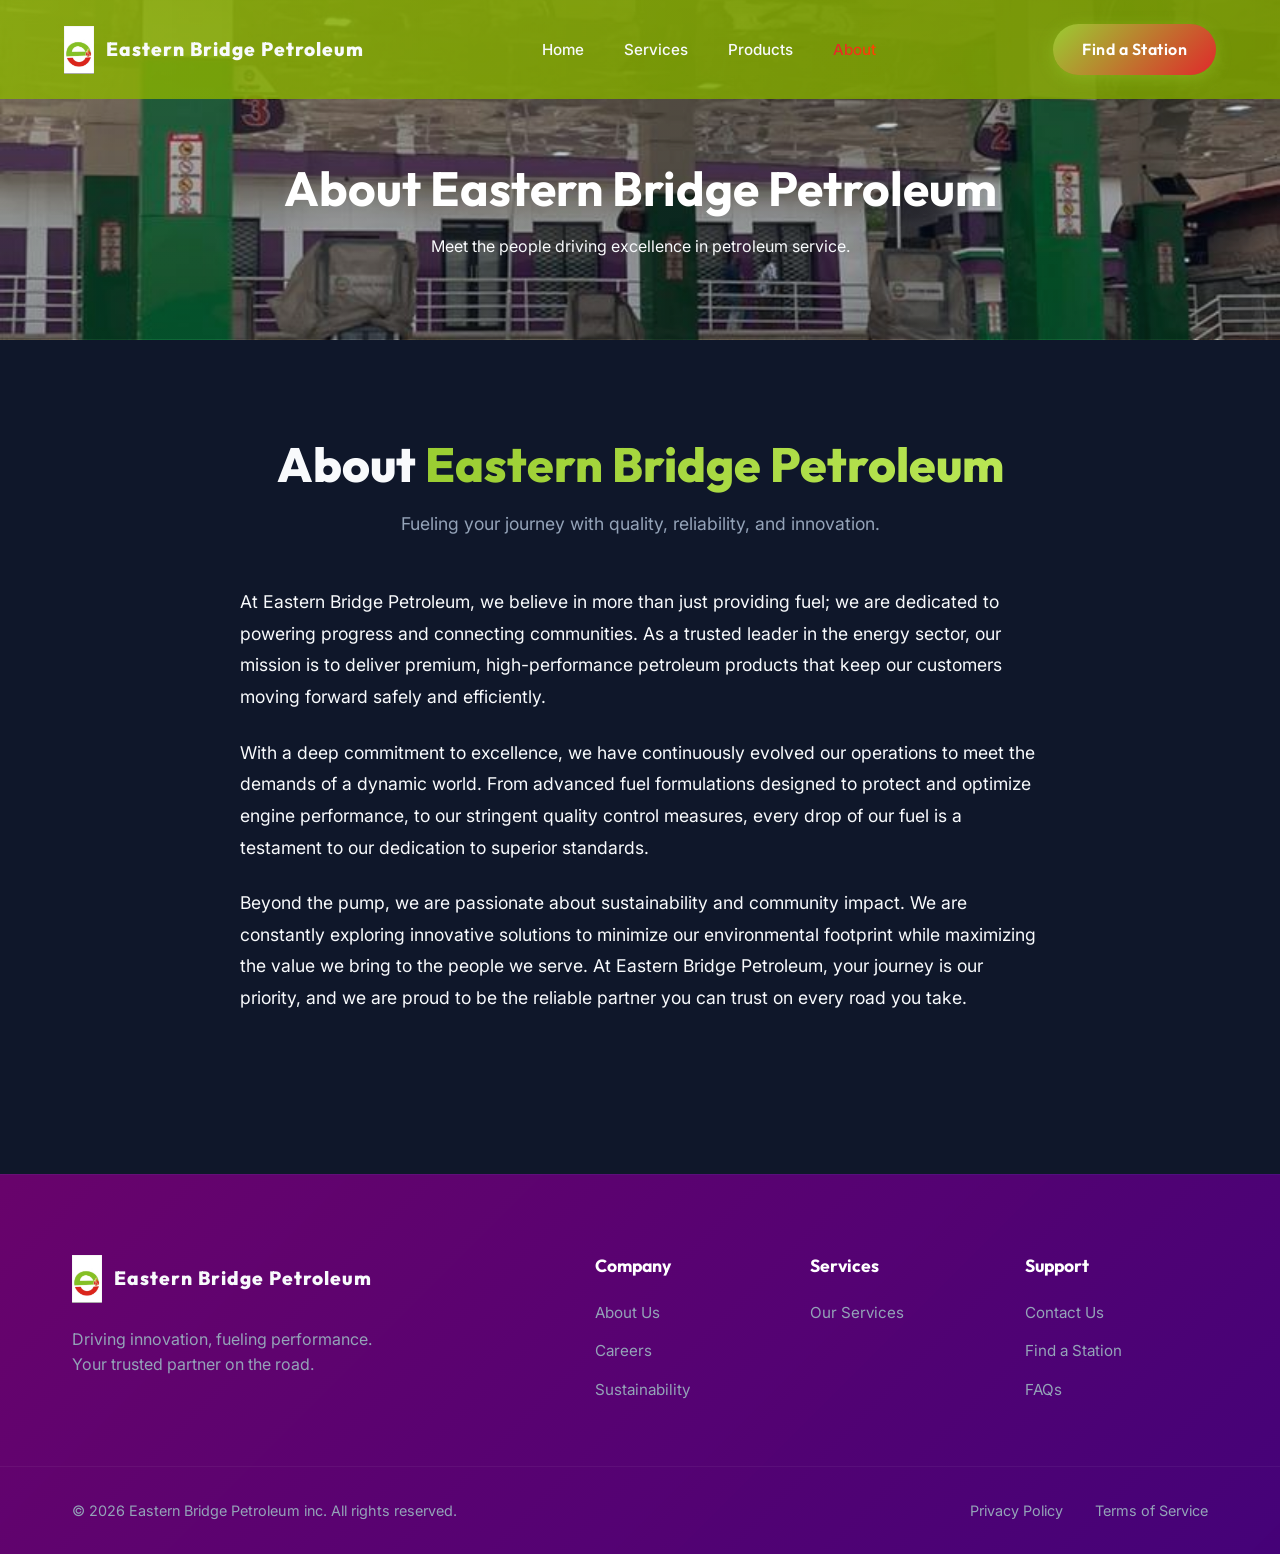
==== about.html @ cb511a56 "Initial commit for Eastern Bridge Petroleum website" ====
<!DOCTYPE html>
<html lang="en">
<head>
    <meta charset="UTF-8">
    <meta name="viewport" content="width=device-width, initial-scale=1.0">
    <title>About Us | Eastern Bridge Petroleum</title>
    <meta name="description" content="Meet the owner and core team of Eastern Bridge Petroleum.">
    <link rel="stylesheet" href="styles.css">
    <link rel="preconnect" href="https://fonts.googleapis.com">
    <link rel="preconnect" href="https://fonts.gstatic.com" crossorigin>
    <link href="https://fonts.googleapis.com/css2?family=Outfit:wght@300;400;600;800&family=Inter:wght@400;500&display=swap" rel="stylesheet">
</head>
<body>
    <nav class="navbar">
        <div class="logo">
            <img src="assets/logo.png" alt="Eastern Bridge Petroleum Logo" class="logo-image">
            <span style="font-size: 1.2rem;">Eastern Bridge Petroleum</span>
        </div>
        <ul class="nav-links">
            <li><a href="index.html#home">Home</a></li>
            <li><a href="services.html">Services</a></li>
            <li><a href="index.html#products">Products</a></li>
            <li><a href="about.html" class="highlight-cyan">About</a></li>
        </ul>
        <a href="stations.html" class="btn btn-primary nav-cta" style="text-decoration: none; text-align: center;">Find a Station</a>
        <div class="hamburger">
            <div class="bar"></div>
            <div class="bar"></div>
            <div class="bar"></div>
        </div>
    </nav>

    <header class="page-header">
        <div class="container">
            <h1 class="fade-in-up">About Eastern Bridge Petroleum</h1>
            <p class="fade-in-up delay-1">Meet the people driving excellence in petroleum service.</p>
        </div>
    </header>

    <section class="section">
        <div class="container">
            <div class="text-center margin-bottom-lg reveal">
                <h2 class="section-title">About <span class="highlight">Eastern Bridge Petroleum</span></h2>
                <p class="section-subtitle">Fueling your journey with quality, reliability, and innovation.</p>
                <div style="max-width: 800px; margin: 2rem auto; text-align: left; line-height: 1.8; font-size: 1.1rem;">
                    <p style="margin-bottom: 1.5rem;">
                        At Eastern Bridge Petroleum, we believe in more than just providing fuel; we are dedicated to powering progress and connecting communities. As a trusted leader in the energy sector, our mission is to deliver premium, high-performance petroleum products that keep our customers moving forward safely and efficiently.
                    </p>
                    <p style="margin-bottom: 1.5rem;">
                        With a deep commitment to excellence, we have continuously evolved our operations to meet the demands of a dynamic world. From advanced fuel formulations designed to protect and optimize engine performance, to our stringent quality control measures, every drop of our fuel is a testament to our dedication to superior standards.
                    </p>
                    <p>
                        Beyond the pump, we are passionate about sustainability and community impact. We are constantly exploring innovative solutions to minimize our environmental footprint while maximizing the value we bring to the people we serve. At Eastern Bridge Petroleum, your journey is our priority, and we are proud to be the reliable partner you can trust on every road you take.
                    </p>
                </div>
            </div>
        </div>
    </section>

    <footer class="footer">
        <div class="container footer-content">
            <div class="footer-brand">
                <div class="logo">
                    <img src="assets/logo.png" alt="Eastern Bridge Petroleum Logo" class="logo-image">
                    <span style="font-size: 1.2rem;">Eastern Bridge Petroleum</span>
                </div>
                <p>Driving innovation, fueling performance. Your trusted partner on the road.</p>
            </div>
            <div class="footer-links">
                <div class="link-group">
                    <h5>Company</h5>
                    <ul>
                        <li><a href="about.html">About Us</a></li>
                        <li><a href="careers.html">Careers</a></li>
                        <li><a href="sustainability.html">Sustainability</a></li>
                    </ul>
                </div>
                <div class="link-group">
                    <h5>Services</h5>
                    <ul>
                        <li><a href="services.html">Our Services</a></li>
                    </ul>
                </div>
                <div class="link-group">
                    <h5>Support</h5>
                    <ul>
                        <li><a href="contact.html">Contact Us</a></li>
                        <li><a href="stations.html">Find a Station</a></li>
                        <li><a href="faq.html">FAQs</a></li>
                    </ul>
                </div>
            </div>
        </div>
        <div class="footer-bottom">
            <div class="container">
                <p>&copy; 2026 Eastern Bridge Petroleum inc. All rights reserved.</p>
                <div class="legal-links">
                    <a href="privacy.html">Privacy Policy</a>
                    <a href="terms.html">Terms of Service</a>
                </div>
            </div>
        </div>
    </footer>

    <script src="script.js"></script>
</body>
</html>
---- styles.css ----
/* ====== CSS VARIABLES ====== */
:root {
    /* Colors */
    --primary: #9ACD32;
    /* Lemon Green */
    --primary-hover: #8AB82D;
    --primary-glow: rgba(154, 205, 50, 0.4);

    --secondary: #1E293B;
    --accent-cyan: #E0292B;
    /* Vibrant Red */
    --accent-glow: rgba(224, 41, 43, 0.4);

    --dark-bg: #0F172A;
    --darker-bg: #0B0F19;
    --card-bg: #1E293B;

    --text-light: #F8FAFC;
    --text-muted: #94A3B8;

    --diesel: #10B981;
    /* Green for diesel */

    /* Typography */
    --font-heading: 'Outfit', sans-serif;
    --font-body: 'Inter', sans-serif;

    /* Layout */
    --max-width: 1200px;
}

/* ====== RESET & BASE ====== */
* {
    margin: 0;
    padding: 0;
    box-sizing: border-box;
}

html {
    scroll-behavior: smooth;
}

body {
    font-family: var(--font-body);
    background-color: var(--dark-bg);
    color: var(--text-light);
    line-height: 1.6;
    overflow-x: hidden;
}

h1,
h2,
h3,
h4,
h5,
h6 {
    font-family: var(--font-heading);
    line-height: 1.2;
}

a {
    text-decoration: none;
    color: inherit;
    transition: color 0.3s ease;
}

ul {
    list-style: none;
}

.container {
    max-width: var(--max-width);
    margin: 0 auto;
    padding: 0 2rem;
}

.text-center {
    text-align: center;
}

.margin-bottom-lg {
    margin-bottom: 4rem;
}

/* ====== REUSABLE COMPONENTS ====== */
.highlight {
    color: var(--primary);
    background: linear-gradient(90deg, #9ACD32, #B9E654);
    -webkit-background-clip: text;
    background-clip: text;
    -webkit-text-fill-color: transparent;
}

.highlight-cyan {
    color: var(--accent-cyan);
    background: linear-gradient(90deg, #E0292B, #FF4500);
    -webkit-background-clip: text;
    background-clip: text;
    -webkit-text-fill-color: transparent;
}

.btn {
    display: inline-block;
    padding: 0.8rem 1.8rem;
    border-radius: 50px;
    font-weight: 600;
    font-family: var(--font-heading);
    cursor: pointer;
    transition: all 0.3s ease;
    border: none;
    letter-spacing: 0.5px;
}

.btn-primary {
    background: linear-gradient(135deg, #9ACD32, #E0292B);
    color: white;
    box-shadow: 0 4px 15px var(--primary-glow);
}

.btn-primary:hover {
    transform: translateY(-2px);
    box-shadow: 0 6px 20px var(--primary-glow);
}

.btn-secondary {
    background: transparent;
    color: var(--text-light);
    border: 2px solid rgba(255, 255, 255, 0.2);
}

.btn-secondary:hover {
    background: rgba(255, 255, 255, 0.1);
    border-color: white;
}

.section {
    padding: 6rem 0;
}

.section-title {
    font-size: 3rem;
    font-weight: 800;
    margin-bottom: 1rem;
}

.section-subtitle {
    font-size: 1.1rem;
    color: var(--text-muted);
    max-width: 600px;
    margin: 0 auto 3rem;
}

/* ====== NAVIGATION ====== */
.navbar {
    position: fixed;
    top: 0;
    left: 0;
    width: 100%;
    padding: 1.5rem 5%;
    display: flex;
    justify-content: space-between;
    align-items: center;
    z-index: 1000;
    transition: all 0.3s ease;
    background: linear-gradient(90deg, rgba(141, 182, 0, 0.8), rgba(120, 155, 0, 0.9));
}

.navbar.scrolled {
    background: linear-gradient(90deg, rgba(141, 182, 0, 0.95), rgba(120, 155, 0, 1));
    backdrop-filter: blur(10px);
    padding: 1rem 5%;
    border-bottom: 1px solid rgba(255, 255, 255, 0.05);
}

.logo {
    display: flex;
    align-items: center;
    gap: 0.8rem;
    font-family: var(--font-heading);
    font-size: 1.5rem;
    font-weight: 800;
    letter-spacing: 1px;
}

.logo-image {
    height: 48px;
    width: auto;
    object-fit: contain;
}

.nav-links {
    display: flex;
    gap: 2.5rem;
}

.nav-links a {
    font-weight: 500;
    font-size: 0.95rem;
    position: relative;
}

.nav-links a::after {
    content: '';
    position: absolute;
    bottom: -5px;
    left: 0;
    width: 0;
    height: 2px;
    background: var(--primary);
    transition: width 0.3s ease;
}

.nav-links a:hover::after {
    width: 100%;
}

.hamburger {
    display: none;
    cursor: pointer;
}

.hamburger .bar {
    width: 25px;
    height: 3px;
    background: white;
    margin: 5px 0;
    transition: 0.3s;
}

/* ====== HERO SECTION ====== */
.hero {
    position: relative;
    height: 100vh;
    min-height: 700px;
    display: flex;
    align-items: center;
    justify-content: center;
    text-align: center;
    padding: 0 2rem;
}

.hero-bg {
    position: absolute;
    top: 0;
    left: 0;
    width: 100%;
    height: 100%;
    z-index: -1;
    overflow: hidden;
}

.hero-image {
    width: 100%;
    height: 100%;
    object-fit: cover;
    object-position: center;
    transform: scale(1.05);
    animation: slowZoom 20s infinite alternate;
}

.gradient-overlay {
    position: absolute;
    top: 0;
    left: 0;
    width: 100%;
    height: 100%;
    background: linear-gradient(to bottom, rgba(15, 23, 42, 0.05) 0%, rgba(15, 23, 42, 0.3) 100%),
        linear-gradient(to right, rgba(15, 23, 42, 0.2) 0%, transparent 50%, rgba(15, 23, 42, 0.2) 100%);
    z-index: 1;
}

.hero-content {
    position: relative;
    z-index: 2;
    max-width: 800px;
}

.badge {
    display: inline-block;
    padding: 0.4rem 1rem;
    background: rgba(255, 69, 0, 0.1);
    border: 1px solid rgba(255, 69, 0, 0.3);
    color: var(--primary);
    border-radius: 50px;
    font-size: 0.85rem;
    font-weight: 600;
    letter-spacing: 1px;
    text-transform: uppercase;
    margin-bottom: 1.5rem;
}

.hero-content h1 {
    font-size: clamp(3rem, 5vw, 4.5rem);
    font-weight: 800;
    margin-bottom: 1.5rem;
    text-shadow: 0 10px 30px rgba(0, 0, 0, 0.5);
}

.hero-content p {
    font-size: 1.2rem;
    color: var(--text-light);
    opacity: 0.9;
    margin-bottom: 2.5rem;
    max-width: 600px;
    margin-left: auto;
    margin-right: auto;
}

.hero-actions {
    display: flex;
    gap: 1rem;
    justify-content: center;
}

/* ====== FUELS SCETION ====== */
.fuels-section {
    background-color: var(--dark-bg);
}

.fuel-cards {
    display: grid;
    grid-template-columns: repeat(auto-fit, minmax(350px, 1fr));
    gap: 2rem;
    align-items: center;
}

.fuel-card {
    background: var(--card-bg);
    border-radius: 20px;
    overflow: hidden;
    border: 1px solid rgba(255, 255, 255, 0.05);
    transition: transform 0.4s ease, box-shadow 0.4s ease;
    height: 100%;
}

.fuel-card:hover {
    transform: translateY(-10px);
    box-shadow: 0 20px 40px rgba(0, 0, 0, 0.4);
}

.card-image-wrapper {
    position: relative;
    height: 250px;
    overflow: hidden;
}

.card-image {
    width: 100%;
    height: 100%;
    object-fit: contain;
    transition: transform 0.5s ease;
}

.fuel-card:hover .card-image {
    transform: scale(1.1);
}

.card-badge {
    position: absolute;
    top: 1rem;
    right: 1rem;
    padding: 0.4rem 1rem;
    border-radius: 50px;
    font-weight: 600;
    font-size: 0.8rem;
    box-shadow: 0 4px 10px rgba(0, 0, 0, 0.3);
}

.diesel-badge {
    background: var(--diesel);
    color: white;
}

.card-content {
    padding: 2.5rem;
}

.card-content h3 {
    font-size: 1.5rem;
    margin-bottom: 1rem;
}

.card-content p {
    color: var(--text-muted);
    font-size: 0.95rem;
    margin-bottom: 1.5rem;
}

.features-list {
    display: flex;
    flex-direction: column;
    gap: 0.8rem;
}

.features-list li {
    display: flex;
    align-items: center;
    gap: 0.8rem;
    font-size: 0.95rem;
}

.features-list .icon {
    width: 20px;
    height: 20px;
    stroke: var(--primary);
    stroke-width: 2;
    fill: none;
    stroke-linecap: round;
    stroke-linejoin: round;
}

.highlight-card {
    background: linear-gradient(180deg, rgba(30, 41, 59, 0) 0%, rgba(224, 41, 43, 0.05) 100%), var(--card-bg);
    border-color: rgba(224, 41, 43, 0.2);
    position: relative;
}

.highlight-card::before {
    content: '';
    position: absolute;
    top: 0;
    left: 0;
    width: 100%;
    height: 4px;
    background: linear-gradient(90deg, #9ACD32, #E0292B);
}

.centered-content {
    text-align: center;
    display: flex;
    flex-direction: column;
    align-items: center;
}

.centered-content .features-list li {
    justify-content: center;
}

.pulse-ring {
    width: 120px;
    height: 120px;
    border-radius: 50%;
    background: rgba(224, 41, 43, 0.1);
    display: flex;
    align-items: center;
    justify-content: center;
    margin-bottom: 2rem;
    position: relative;
    border: 2px solid rgba(224, 41, 43, 0.3);
}

.pulse-ring::after {
    content: '';
    position: absolute;
    top: -10px;
    right: -10px;
    bottom: -10px;
    left: -10px;
    border: 2px solid var(--accent-cyan);
    border-radius: 50%;
    opacity: 0;
    animation: pulse 2s infinite;
}

.octane-number {
    font-family: var(--font-heading);
    font-size: 3rem;
    font-weight: 800;
    color: var(--accent-cyan);
    line-height: 1;
    text-shadow: 0 0 20px var(--accent-glow);
}

/* ====== PRODUCTS SECTION ====== */
.dark-bg {
    background-color: var(--darker-bg);
}

.products-grid {
    display: flex;
    justify-content: center;
    flex-wrap: wrap;
    gap: 2rem;
}
.products-grid > .product-item {
    flex: 1 1 260px;
    max-width: 350px;
}

.product-item {
    background: var(--card-bg);
    border-radius: 16px;
    padding: 1.5rem;
    border: 1px solid rgba(255, 255, 255, 0.03);
    transition: all 0.3s ease;
    cursor: pointer;
}

.product-item:hover {
    background: rgba(255, 255, 255, 0.05);
    border-color: rgba(6, 182, 212, 0.3);
    transform: translateY(-5px);
}

.product-image-container {
    width: 100%;
    height: 200px;
    border-radius: 12px;
    overflow: hidden;
    margin-bottom: 1.5rem;
    background: #000;
}

.product-image {
    width: 100%;
    height: 100%;
    object-fit: cover;
    opacity: 0.8;
    transition: opacity 0.3s ease;
}

.product-item:hover .product-image {
    opacity: 1;
}

.placeholder-box {
    width: 100%;
    height: 100%;
}

.gradient-1 {
    background: linear-gradient(135deg, #1e3c72 0%, #2a5298 100%);
}

.gradient-2 {
    background: linear-gradient(135deg, #11998e 0%, #38ef7d 100%);
}

.gradient-3 {
    background: linear-gradient(135deg, #8A2387 0%, #E94057 100%, #F27121 100%);
}

.product-info h4 {
    font-size: 1.2rem;
    margin-bottom: 0.5rem;
}

.product-info p {
    font-size: 0.9rem;
    color: var(--text-muted);
}

/* ====== NUMBERS SECTION ====== */
.numbers-section {
    padding: 4rem 0;
    border-top: 1px solid rgba(255, 255, 255, 0.05);
    border-bottom: 1px solid rgba(255, 255, 255, 0.05);
    background: linear-gradient(90deg, var(--dark-bg), rgba(30, 41, 59, 0.5), var(--dark-bg));
}

.stats-grid {
    display: flex;
    justify-content: center;
    align-items: center;
    flex-wrap: wrap;
    text-align: center;
    gap: 4rem;
}
.stats-grid > .stat-item {
    flex: 1 1 200px;
    max-width: 300px;
}

.stat-number {
    font-size: 3.5rem;
    font-family: var(--font-heading);
    font-weight: 800;
    color: white;
    margin-bottom: 0.5rem;
    text-shadow: 0 0 20px rgba(255, 255, 255, 0.1);
}

.stat-label {
    color: var(--primary);
    font-weight: 600;
    text-transform: uppercase;
    letter-spacing: 1px;
    font-size: 0.9rem;
}

/* ====== FOOTER ====== */
.footer {
    background: linear-gradient(135deg, rgba(128, 0, 128, 0.8) 0%, rgba(75, 0, 130, 0.9) 100%), var(--darker-bg);
    padding-top: 5rem;
    border-top: 1px solid rgba(255, 255, 255, 0.05);
}

.footer-content {
    display: grid;
    grid-template-columns: 1.5fr 2fr;
    gap: 4rem;
    margin-bottom: 4rem;
}

.footer-brand p {
    color: var(--text-muted);
    margin-top: 1.5rem;
    max-width: 300px;
}

.footer-links {
    display: grid;
    grid-template-columns: repeat(3, 1fr);
    gap: 2rem;
}

.link-group h5 {
    font-size: 1.1rem;
    margin-bottom: 1.5rem;
    color: white;
}

.link-group ul {
    display: flex;
    flex-direction: column;
    gap: 0.8rem;
}

.link-group a {
    color: var(--text-muted);
    font-size: 0.95rem;
}

.link-group a:hover {
    color: var(--primary);
    padding-left: 5px;
}

.footer-bottom {
    padding: 2rem 0;
    border-top: 1px solid rgba(255, 255, 255, 0.05);
}

.footer-bottom .container {
    display: flex;
    justify-content: space-between;
    align-items: center;
    color: var(--text-muted);
    font-size: 0.9rem;
}

.legal-links {
    display: flex;
    gap: 2rem;
}

.legal-links a:hover {
    color: white;
}

/* ====== ANIMATIONS & UTILS ====== */
@keyframes slowZoom {
    0% {
        transform: scale(1);
    }

    100% {
        transform: scale(1.1);
    }
}

@keyframes pulse {
    0% {
        transform: scale(1);
        opacity: 0.5;
    }

    100% {
        transform: scale(1.3);
        opacity: 0;
    }
}

.fade-in-up {
    opacity: 0;
    transform: translateY(30px);
    transition: opacity 0.8s ease, transform 0.8s ease;
}

.fade-in-up.appear {
    opacity: 1;
    transform: translateY(0);
}

.delay-1 {
    transition-delay: 0.2s;
}

.delay-2 {
    transition-delay: 0.4s;
}

.delay-3 {
    transition-delay: 0.6s;
}

.reveal {
    opacity: 0;
    transform: translateY(40px);
    transition: all 0.8s cubic-bezier(0.5, 0, 0, 1);
}

.reveal.active {
    opacity: 1;
    transform: translateY(0);
}

/* ====== RESPONSIVE ====== */
@media (max-width: 992px) {
    .section-title {
        font-size: 2.5rem;
    }

    .stats-grid {
        gap: 3rem;
    }

    .footer-content {
        grid-template-columns: 1fr;
        gap: 3rem;
    }
}

@media (max-width: 768px) {

    .nav-links,
    .nav-cta {
        display: none;
    }

    .hamburger {
        display: block;
    }

    .hero-content h1 {
        font-size: 2.5rem;
    }

    .hero-actions {
        flex-direction: column;
    }

    .footer-links {
        grid-template-columns: repeat(2, 1fr);
    }

    .footer-bottom .container {
        flex-direction: column;
        gap: 1rem;
        text-align: center;
    }
}

@media (max-width: 480px) {
    .fuel-cards {
        grid-template-columns: 1fr;
    }

    .stats-grid {
        gap: 2rem;
    }

    .footer-links {
        grid-template-columns: 1fr;
    }
}

/* ====== INNER PAGES ====== */
.page-header {
    padding: 160px 2rem 80px;
    text-align: center;
    background: linear-gradient(to bottom, rgba(15, 23, 42, 0.1), rgba(15, 23, 42, 0.3)), url('assets/background.png');
    background-size: cover;
    background-position: center;
    border-bottom: 1px solid rgba(255, 255, 255, 0.05);
}

.page-header h1 {
    font-size: 3rem;
    margin-bottom: 1rem;
    color: white;
}

.margin-top-lg {
    margin-top: 4rem;
}

.team-grid {
    display: grid;
    grid-template-columns: repeat(auto-fit, minmax(260px, 1fr));
    gap: 2rem;
    margin-top: 2rem;
}

.team-card {
    background: var(--card-bg);
    border-radius: 16px;
    padding: 2.5rem 1.5rem;
    text-align: center;
    border: 1px solid rgba(255, 255, 255, 0.05);
    transition: transform 0.3s ease;
}

.team-card:hover {
    transform: translateY(-5px);
    border-color: var(--accent-cyan);
}

.team-photo {
    width: 150px;
    height: 150px;
    border-radius: 50%;
    margin: 0 auto 1.5rem;
    background: var(--darker-bg);
    object-fit: cover;
    border: 3px solid var(--primary);
}

.service-grid {
    display: grid;
    grid-template-columns: repeat(auto-fit, minmax(280px, 1fr));
    gap: 2rem;
    margin-top: 2rem;
}

.service-card {
    background: var(--card-bg);
    border-radius: 16px;
    padding: 2.5rem;
    border: 1px solid rgba(255, 255, 255, 0.05);
    transition: all 0.3s ease;
    text-align: left;
}

.service-card:hover {
    border-color: var(--primary);
    transform: translateY(-5px);
}

.service-icon {
    width: 50px;
    height: 50px;
    margin-bottom: 1.5rem;
    color: var(--accent-cyan);
}
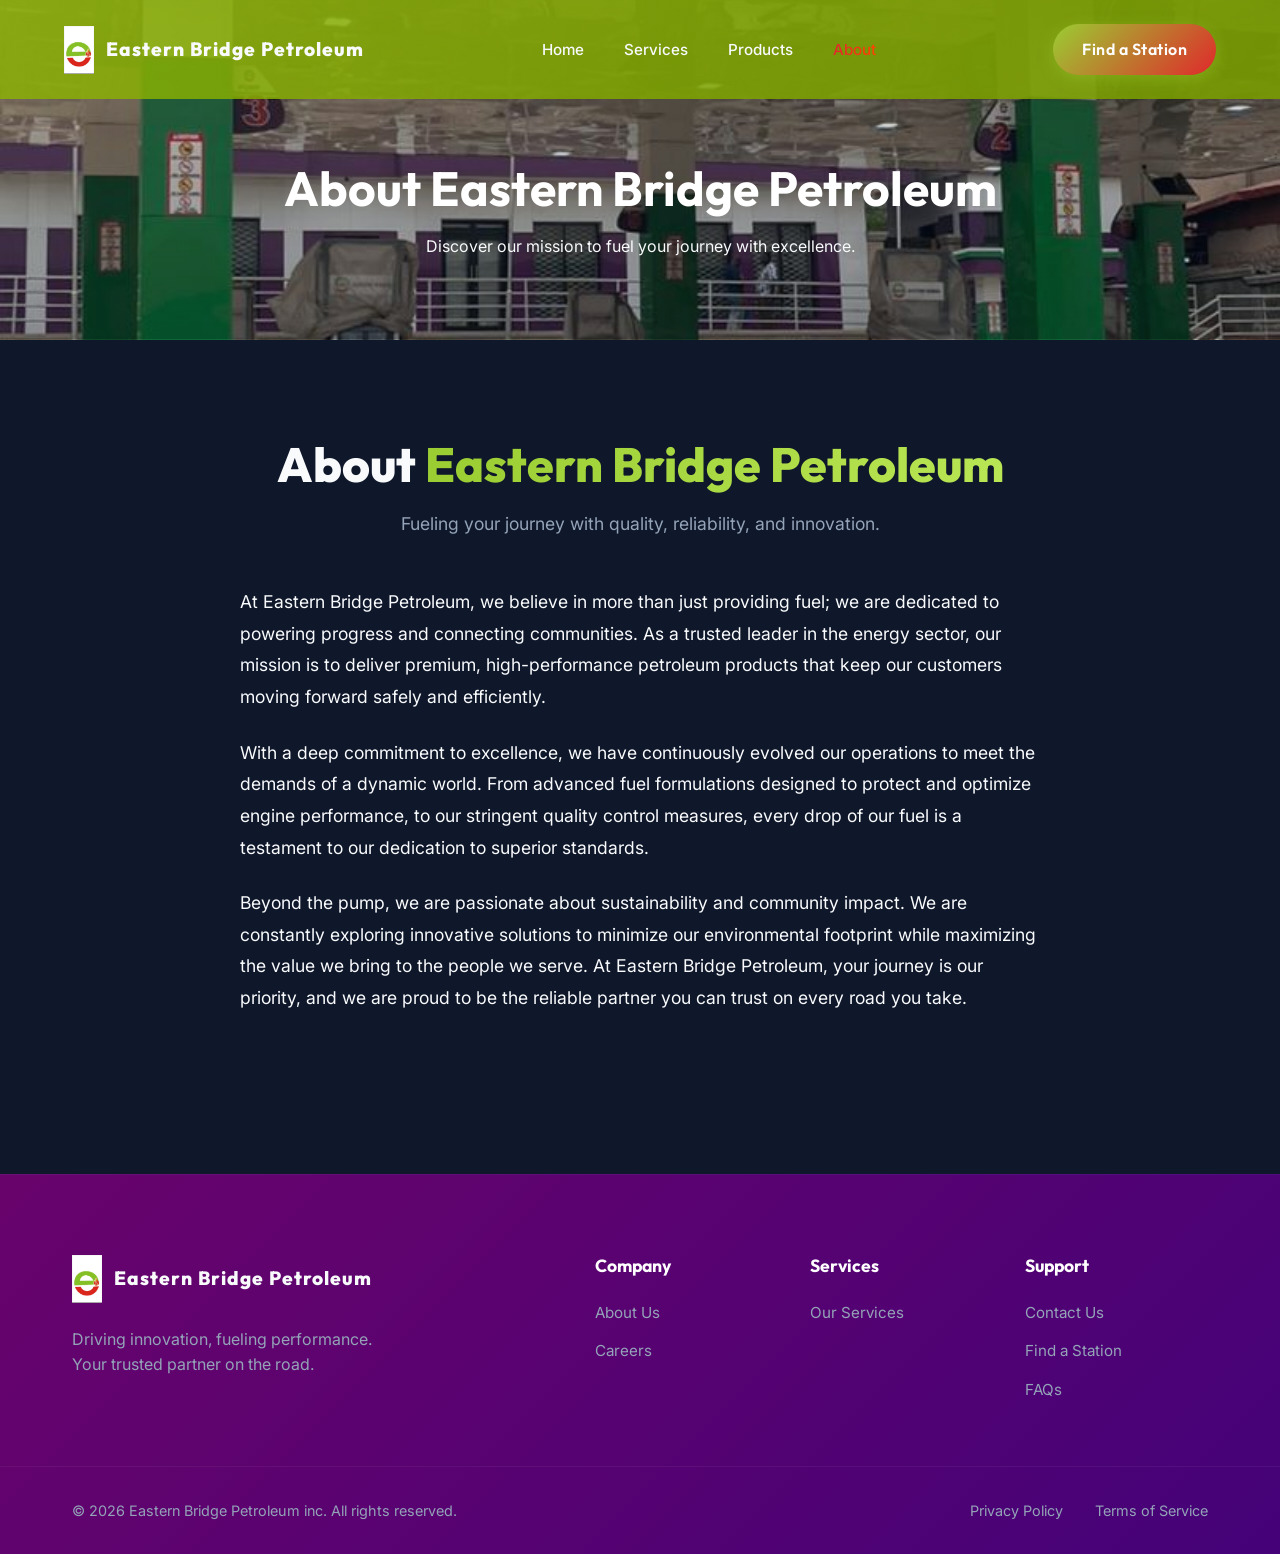
==== commit 1221d5e4: "UI corrections: removed sustainability, updated about us subtitle, fixed map layout" ====
--- a/about.html
+++ b/about.html
@@ -33,7 +33,7 @@
     <header class="page-header">
         <div class="container">
             <h1 class="fade-in-up">About Eastern Bridge Petroleum</h1>
-            <p class="fade-in-up delay-1">Meet the people driving excellence in petroleum service.</p>
+            <p class="fade-in-up delay-1">Discover our mission to fuel your journey with excellence.</p>
         </div>
     </header>
 
@@ -72,7 +72,7 @@
                     <ul>
                         <li><a href="about.html">About Us</a></li>
                         <li><a href="careers.html">Careers</a></li>
-                        <li><a href="sustainability.html">Sustainability</a></li>
+                        
                     </ul>
                 </div>
                 <div class="link-group">
